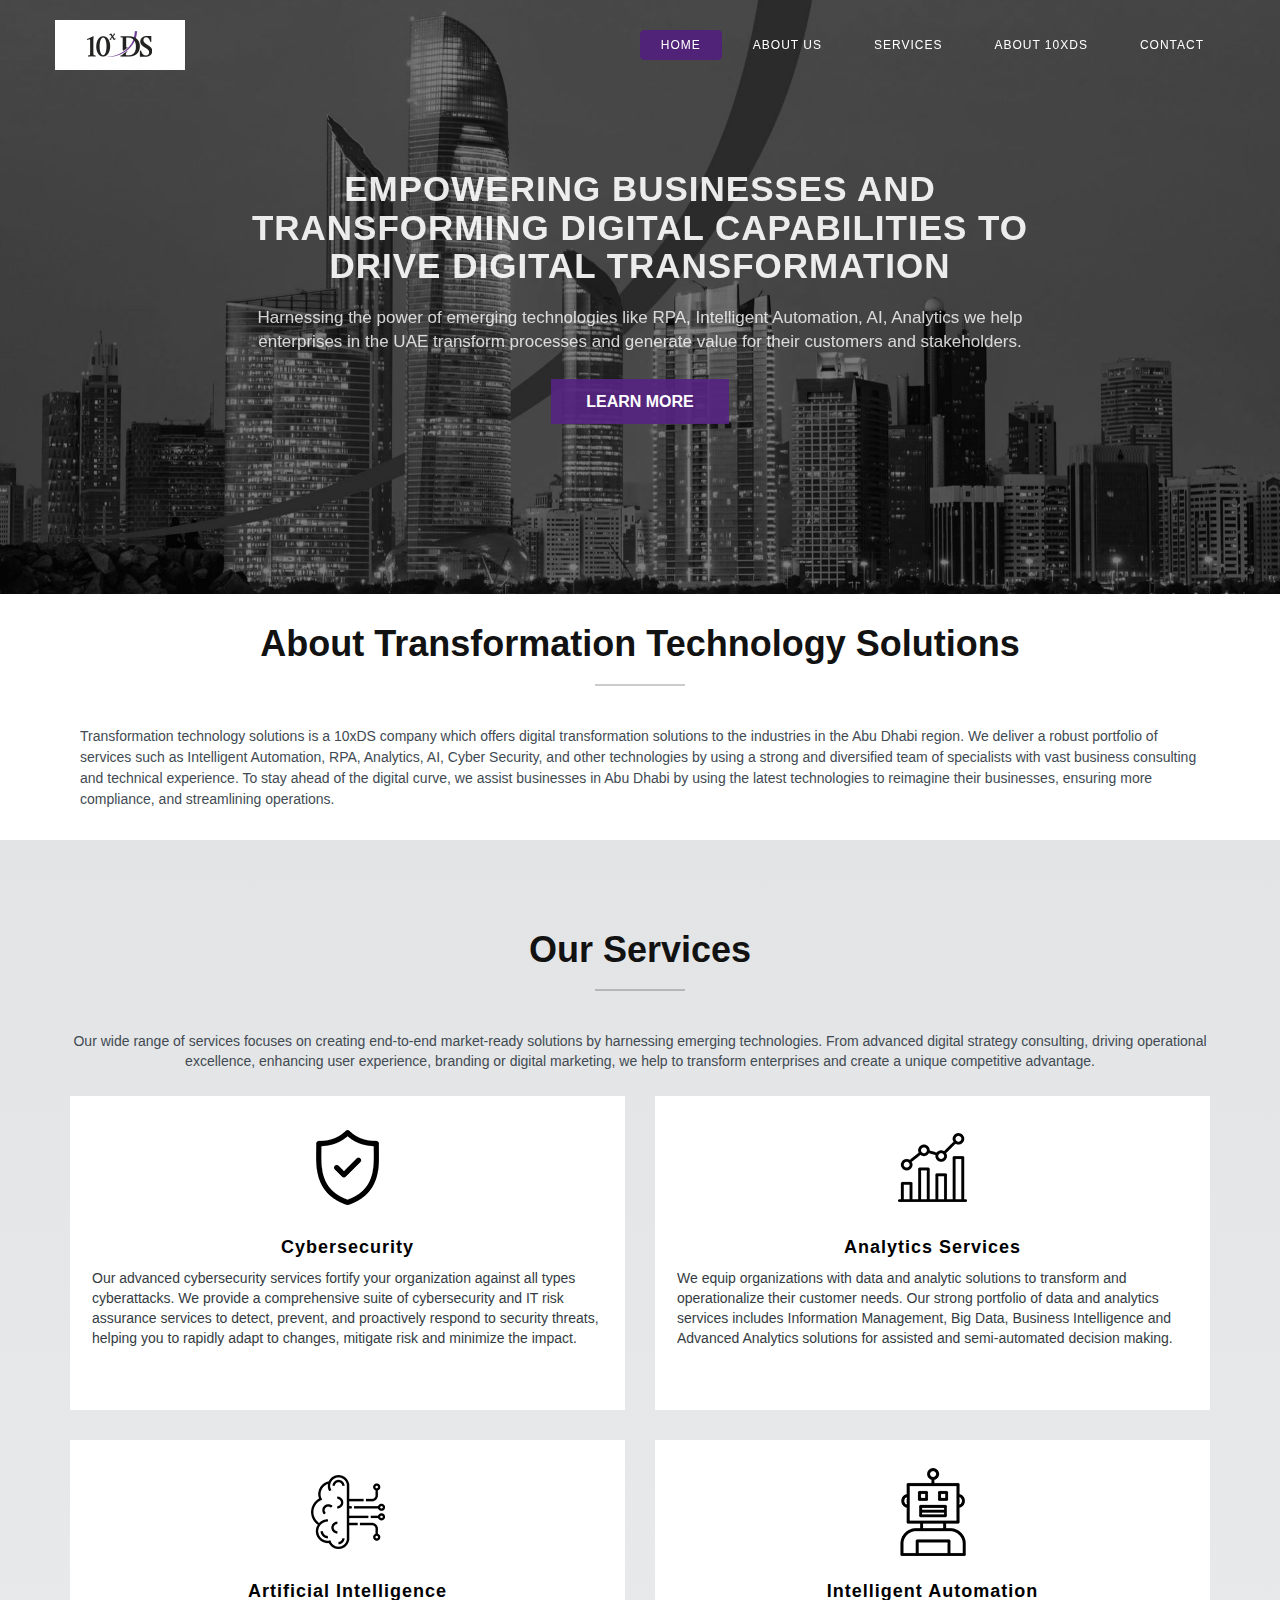
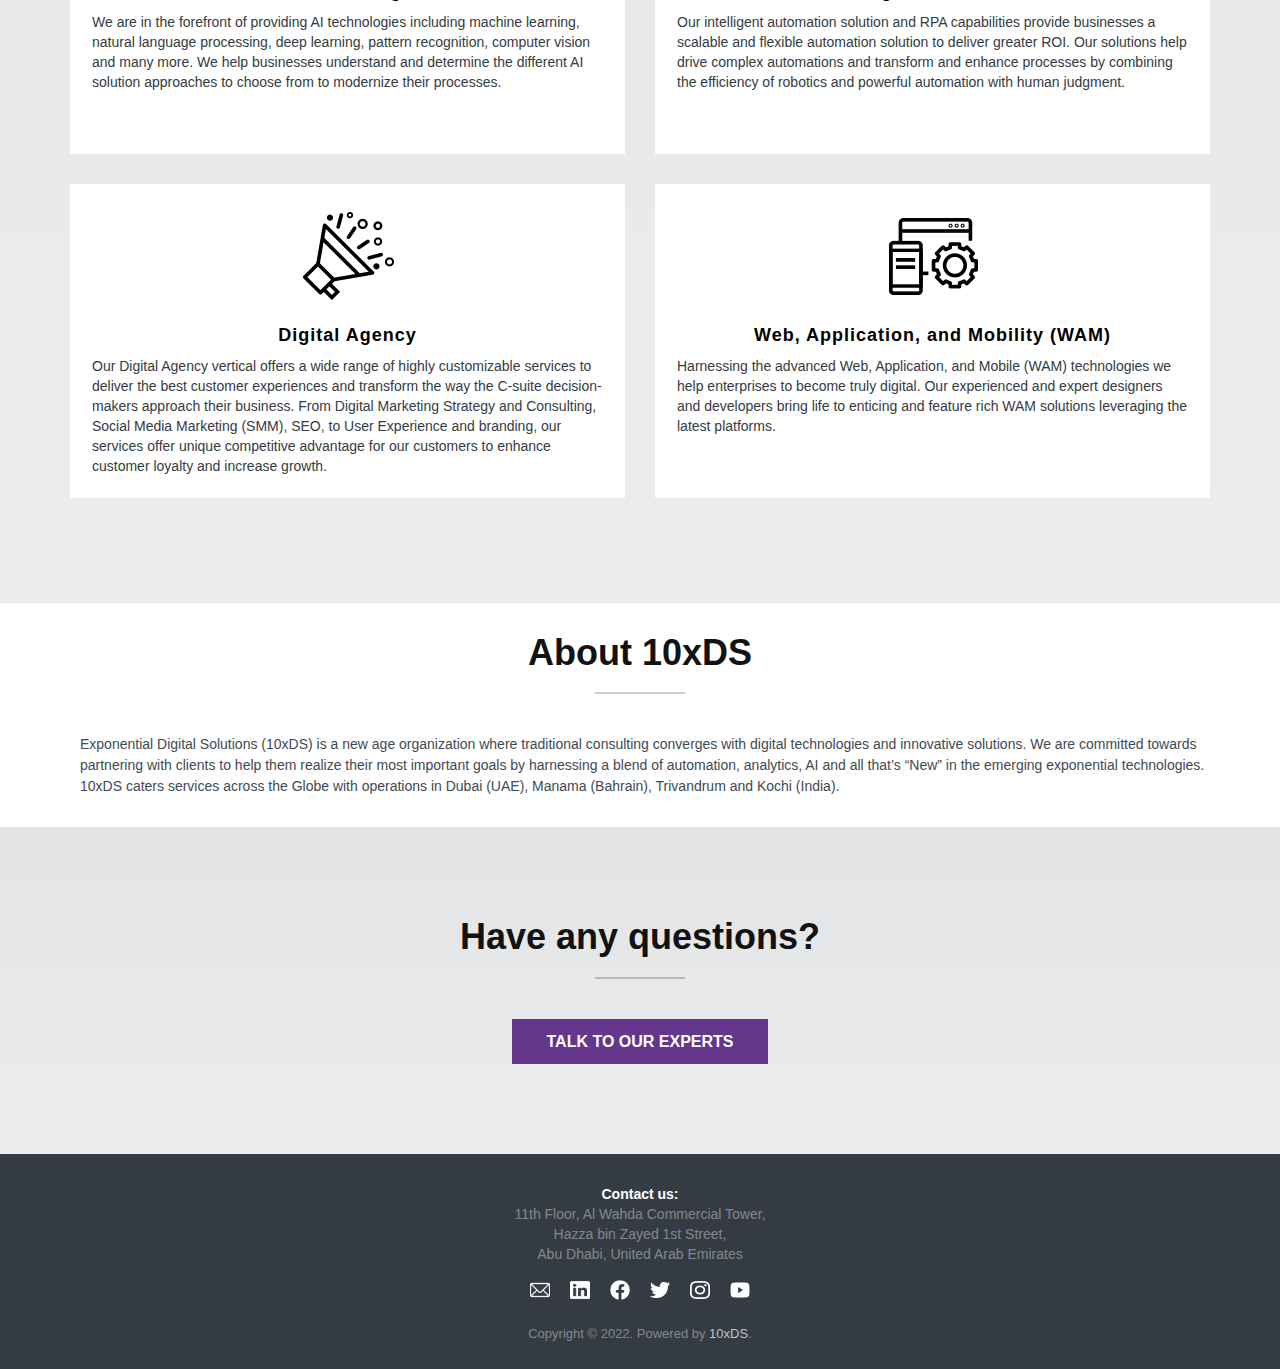
==== 10xds-abu-dhabi/index.html @ eed0fce1 "Update index.html" ====
<!DOCTYPE html>
<html lang="en">

<head>
    <meta charset="utf-8">
    <meta name="viewport" content="width=device-width, initial-scale=1">
    <title>
        AI & RPA solutions company Abu Dhabi, UAE | TTS
    </title>
    <meta name="description"
        content="Harnessing the power AI, RPA, intelligent automation & analytics we help enterprises in UAE transform processes and generate value for their customers" />

    <link rel="canonical" href="https://transformationtechnologysolutions.com/" />

    <!-- Favicons
    ================================================== -->
    <link rel="shortcut icon" href="img/fav.png" type="image/png">

    <!-- Bootstrap -->
    <link rel="stylesheet" type="text/css" href="css/bootstrap.css">

    <!-- Stylesheet
    ================================================== -->
    <link rel="stylesheet" type="text/css" href="css/style.css">
</head>

<body id="page-top" data-spy="scroll" data-target=".navbar-fixed-top">
    <!-- Navigation
    ==========================================-->
    <nav id="menu" class="navbar navbar-default navbar-fixed-top">
        <div class="container">
            <!-- Brand and toggle get grouped for better mobile display -->
            <div class="navbar-header">
                <button type="button" class="navbar-toggle collapsed" data-toggle="collapse"
                    data-target="#bs-example-navbar-collapse-1">
                    <span class="sr-only">Toggle navigation</span>
                    <span class="icon-bar"></span>
                    <span class="icon-bar"></span>
                    <span class="icon-bar"></span>
                </button>
                <a class="navbar-brand page-scroll" href="#page-top">
                    <img src="./img/logo.png" />
                </a>
            </div>

            <!-- Collect the nav links, forms, and other content for toggling -->
            <div class="collapse navbar-collapse" id="bs-example-navbar-collapse-1">
                <ul class="nav navbar-nav navbar-right">
                    <li><a href="#page-top" class="page-scroll">Home</a></li>
                    <li><a href="#about-tts" class="page-scroll">About Us</a></li>
                    <li><a href="#services" class="page-scroll">Services</a></li>
                    <li><a href="#about-10xds" class="page-scroll">About 10xDS</a></li>
                    <li><a href="#contact" class="page-scroll">Contact</a></li>
                </ul>
            </div>
            <!-- /.navbar-collapse -->
        </div>
        <!-- /.container-fluid -->
    </nav>
    <!-- Header -->
    <header id="header">
        <div class="intro">
            <div class="container">
                <div class="row">
                    <div class="intro-text">
                        <h1>
                            EMPOWERING BUSINESSES AND TRANSFORMING DIGITAL CAPABILITIES TO DRIVE DIGITAL TRANSFORMATION
                        </h1>
                        <p>
                            Harnessing the power of emerging technologies like RPA, Intelligent Automation, AI,
                            Analytics we help enterprises in the UAE transform processes and generate value for their
                            customers and stakeholders.
                        </p>
                    </div>
                </div>
            </div>
        </div>
        <div class="learn-more-button">
            <a href="#about-tts" class="btn btn-custom btn-lg page-scroll">
                Learn More
            </a>
        </div>
    </header>
    <!-- About TTS Section -->
    <div id="about-tts">
        <div class="container">
            <div class="section-title text-center center">
                <h2>
                    About Transformation Technology Solutions
                </h2>
                <hr>
            </div>
            <div class="row">
                <div class="col-xs-12 col-md-12 col-sm-12">
                    <div class="about-text">
                        <p>
                            Transformation technology solutions is a 10xDS company which offers digital transformation
                            solutions to the industries in the Abu Dhabi region. We deliver a robust portfolio of
                            services such as Intelligent Automation, RPA, Analytics, AI, Cyber Security, and other
                            technologies by using a strong and diversified team of specialists with vast business
                            consulting and technical experience. To stay ahead of the digital curve, we assist
                            businesses in Abu Dhabi by using the latest technologies to reimagine their businesses,
                            ensuring more compliance, and streamlining operations.
                        </p>
                    </div>
                </div>
            </div>
        </div>
    </div>
    <!-- Services Section -->
    <div id="services">
        <div class="container">
            <div class="section-title text-center center">
                <h2>Our Services</h2>
                <hr>
            </div>
            <div class="row">
                <p class="services-description">
                    Our wide range of services focuses on creating end-to-end market-ready solutions by harnessing
                    emerging technologies. From advanced digital strategy consulting, driving operational excellence,
                    enhancing user experience, branding or digital marketing, we help to transform enterprises and
                    create a unique competitive advantage.
                </p>
                <div class="service-items">
                    <div class="col-sm-6 col-md-6 col-lg-6 web">
                        <div class="service-item">
                            <a href="https://10xds.com/cybersecurity-and-it-risk-assurance/" target="_blank"
                                title="Cybersecurity">
                                <div class="hover-bg">
                                    <img src="./img/icon_CyberSecurity.png" />
                                    <h3>Cybersecurity</h3>
                                    <p class="img-responsive">
                                        Our advanced cybersecurity services fortify your organization against all types
                                        cyberattacks. We provide a comprehensive suite of cybersecurity and IT risk
                                        assurance services to detect, prevent, and proactively respond to security
                                        threats, helping you to rapidly adapt to changes, mitigate risk and minimize the
                                        impact.
                                    </p>
                                </div>
                            </a>
                        </div>
                    </div>
                    <div class="col-sm-6 col-md-6 col-lg-6 web">
                        <div class="service-item">
                            <a href="https://10xds.com/analytics/" target="_blank" title="Analytics Services">
                                <div class="hover-bg">
                                    <img src="./img/icon_Analytics.png" />
                                    <h3>Analytics Services</h3>
                                    <p class="img-responsive">
                                        We equip organizations with data and analytic solutions to transform and
                                        operationalize their customer needs. Our strong portfolio of data and analytics
                                        services includes Information Management, Big Data, Business Intelligence and
                                        Advanced Analytics solutions for assisted and semi-automated decision making.
                                    </p>
                                </div>
                            </a>
                        </div>
                    </div>
                    <div class="col-sm-6 col-md-6 col-lg-6 web">
                        <div class="service-item">
                            <a href="https://10xds.com/artificial-intelligence/" target="_blank"
                                title="Artificial Intelligence">
                                <div class="hover-bg">
                                    <img src="./img/icon_AI.png" />
                                    <h3>Artificial Intelligence</h3>
                                    <p class="img-responsive">
                                        We are in the forefront of providing AI technologies including machine learning,
                                        natural language processing, deep learning, pattern recognition, computer vision
                                        and many more. We help businesses understand and determine the different AI
                                        solution approaches to choose from to modernize their processes.
                                    </p>
                                </div>
                            </a>
                        </div>
                    </div>
                    <div class="col-sm-6 col-md-6 col-lg-6 web">
                        <div class="service-item">
                            <a href="https://10xds.com/rpa-intelligent-automation/" target="_blank"
                                title="Intelligent Automation">
                                <div class="hover-bg">
                                    <img src="./img/icon_Automation.png" />
                                    <h3>Intelligent Automation</h3>
                                    <p class="img-responsive">
                                        Our intelligent automation solution and RPA capabilities provide businesses a
                                        scalable and flexible automation solution to deliver greater ROI. Our solutions
                                        help drive complex automations and transform and enhance processes by combining
                                        the efficiency of robotics and powerful automation with human judgment.
                                    </p>
                                </div>
                            </a>
                        </div>
                    </div>
                    <div class="col-sm-6 col-md-6 col-lg-6 web">
                        <div class="service-item">
                            <a href="https://10xds.com/digital/" target="_blank" title="Digital Agency">
                                <div class="hover-bg">
                                    <img src="./img/icon_DA.png" />
                                    <h3>Digital Agency</h3>
                                    <p class="img-responsive">
                                        Our Digital Agency vertical offers a wide range of highly customizable services
                                        to deliver the best customer experiences and transform the way the C-suite
                                        decision-makers approach their business. From Digital Marketing Strategy and
                                        Consulting, Social Media Marketing (SMM), SEO, to User Experience and branding,
                                        our services offer unique competitive advantage for our customers to enhance
                                        customer loyalty and increase growth.
                                    </p>
                                </div>
                            </a>
                        </div>
                    </div>
                    <div class="col-sm-6 col-md-6 col-lg-6 web">
                        <div class="service-item">
                            <a href="https://10xds.com/web-app-mobility-services/" target="_blank"
                                title="Web, Application, and Mobility (WAM)">
                                <div class="hover-bg">
                                    <img src="./img/icon_WAM.png" />
                                    <h3>Web, Application, and Mobility (WAM)</h3>
                                    <p class="img-responsive">
                                        Harnessing the advanced Web, Application, and Mobile (WAM) technologies we help
                                        enterprises to become truly digital. Our experienced and expert designers and
                                        developers bring life to enticing and feature rich WAM solutions leveraging the
                                        latest platforms.
                                    </p>
                                </div>
                            </a>
                        </div>
                    </div>
                </div>
            </div>
        </div>
    </div>
    <!-- About 10xDS Section -->
    <div id="about-10xds">
        <div class="container">
            <div class="section-title text-center center">
                <h2>About 10xDS</h2>
                <hr>
            </div>
            <div class="row">
                <div class="col-xs-12 col-md-12 col-sm-12">
                    <div class="about-text">
                        <p>
                            Exponential Digital Solutions (10xDS) is a new age organization where traditional consulting
                            converges with digital technologies and innovative solutions. We are committed towards
                            partnering with clients to help them realize their most important goals by harnessing a
                            blend of automation, analytics, AI and all that’s “New” in the emerging exponential
                            technologies. 10xDS caters services across the Globe with operations in Dubai (UAE), Manama
                            (Bahrain), Trivandrum and Kochi (India).
                        </p>
                    </div>
                </div>
            </div>
        </div>
    </div>
    <!-- Contact Section -->
    <div id="contact" class="text-center">
        <div class="container">
            <div class="section-title center">
                <h2>Have any questions?</h2>
                <hr>
            </div>
            <div class="col-md-8 col-md-offset-2">
                <form name="sentMessage" id="contactForm" novalidate>
                    <!-- <div class="row">
                        <div class="col-md-6">
                            <div class="form-group">
                                <input type="text" id="name" class="form-control" placeholder="Name" required="required">
                                <p class="help-block text-danger"></p>
                            </div>
                        </div>
                        <div class="col-md-6">
                            <div class="form-group">
                                <input type="email" id="email" class="form-control" placeholder="Email" required="required">
                                <p class="help-block text-danger"></p>
                            </div>
                        </div>
                    </div>
                    <div class="form-group">
                        <textarea name="message" id="message" class="form-control" rows="4" placeholder="Message" required></textarea>
                        <p class="help-block text-danger"></p>
                    </div>
                    <div id="success"></div> -->
                    <button type="submit" class="btn btn-custom btn-lg">
                        <a href="https://10xds.com/ask-the-expert/" target="_blank"></a>
                        Talk to our experts
                        </a>
                    </button>
                </form>
            </div>
        </div>
    </div>
    <div id="footer">
        <div class="address text-center">
            <b>Contact us:</b>
            <br>
            11th Floor, Al Wahda Commercial Tower,
            <br>
            Hazza bin Zayed 1st Street,
            <br>
            Abu Dhabi, United Arab Emirates
        </div>
        <div class="social container text-center">
            <ul>
                <li title="Email Us">
                    <a href="mailto:connect@10xds.com">
                        <img src="img/email-brands.png" />
                    </a>
                </li>
                <li title="LinkedIn">
                    <a href="https://www.linkedin.com/company/exponential-digital-solutions/" target="_blank">
                        <img src="img/linkedin-brands.png" />
                    </a>
                </li>
                <li title="Facebook">
                    <a href="https://facebook.com/10xds" target="_blank">
                        <img src="img/facebook-brands.png" />
                    </a>
                </li>
                <li title="Twitter">
                    <a href="https://twitter.com/10xds" target="_blank">
                        <img src="img/twitter-brands.png" />
                    </a>
                </li>
                <li title="Instragam">
                    <a href="https://www.instagram.com/exponential10xds/" target="_blank">
                        <img src="img/instagram-brands.png" />
                    </a>
                </li>
                <li title="YouTube">
                    <a href="https://www.youtube.com/channel/UCNOe5x7WKaodBtEptzoBXSg/" target="_blank">
                        <img src="img/youtube-brands.png" />
                    </a>
                </li>
            </ul>
        </div>
        <div class="container text-center">
            <div class="fnav">
                <p>Copyright &copy; 2022. Powered by
                    <a href="https://10xds.com/" rel="nofollow" target="_blank">10xDS</a>.
                </p>
            </div>
        </div>
    </div>
    <script type="text/javascript" src="js/jquery.1.11.1.js"></script>
    <script type="text/javascript" src="js/bootstrap.js"></script>
    <script type="text/javascript" src="js/SmoothScroll.js"></script>
    <!-- <script type="text/javascript" src="js/contact_me.js"></script>
    <script type="text/javascript" src="js/jqBootstrapValidation.js"></script> -->
    <script type="text/javascript" src="js/main.js"></script>
</body>

</html>
---- 10xds-abu-dhabi/css/style.css ----
body,
 html {
     /* font-family: 'Open Sans', sans-serif; */
     /* text-rendering: optimizeLegibility !important;
    -webkit-font-smoothing: antialiased !important; */
     color: #414a52;
     width: 100% !important;
     height: 100% !important;
 }
 
 h2 {
     margin: 0 0 20px 0;
     font-weight: 400;
     font-size: 36px;
     color: #414a52;
 }
 
 h3,
 h4 {
     font-size: 18px;
     font-weight: 300;
     letter-spacing: 1px;
 }
 
 h5 {
     text-transform: uppercase;
     font-weight: 700;
     line-height: 20px;
 }
 
 p.intro {
     font-size: 16px;
     margin: 12px 0 0;
     line-height: 24px;
 }
 
 a {
     color: #f6f6f6;
 }
 
 a:hover,
 a:focus {
     text-decoration: none;
     color: #343b42;
 }
 
 ul,
 ol {
     list-style: none;
 }
 
 .clearfix:after {
     visibility: hidden;
     display: block;
     font-size: 0;
     content: " ";
     clear: both;
     height: 0;
 }
 
 .clearfix {
     display: inline-block;
 }
 
 * html .clearfix {
     height: 1%;
 }
 
 .clearfix {
     display: block;
 }
 
 ul,
 ol {
     padding: 0;
     webkit-padding: 0;
     moz-padding: 0;
 }
 
 hr {
     height: 2px;
     width: 90px;
     text-align: center;
     position: relative;
     background: rgba(0, 0, 0, 0.2);
     margin: 0 auto;
     margin-bottom: 30px;
     border: 0;
 }
 /* Navigation */
 
 #menu {
     padding: 20px;
     transition: all 0.8s;
 }
 
 #menu.navbar-default {
     background-color: rgba(248, 248, 248, 0);
     border-color: rgba(231, 231, 231, 0);
 }
 
 #menu a.navbar-brand {
    padding: 0;
    width: 130px;
    background-color: white;
 }

 #menu a.navbar-brand img {
    width: 100%;
    height: 100%;
 }
 
 #menu a.navbar-brand i.fa {
     font-size: 18px;
     color: #54d0dd;
     vertical-align: top;
 }
 
 #menu.navbar-default .navbar-nav>li>a {
    text-transform: uppercase;
    color: rgba(255, 255, 255, 1);
    font-size: 12px;
    letter-spacing: 1px;
    padding: 4px 20px;
    border: 1px solid transparent;
    border-radius: 4px;
 }
 
 #menu.navbar-default .navbar-nav>li>a:hover {
    border-color: white;
 }
 
 .on {
     background-color: #343b42 !important;
     padding: 0 !important;
 }
 
 .navbar-default .navbar-nav>.active>a,
 .navbar-default .navbar-nav>.active>a:hover,
 .navbar-default .navbar-nav>.active>a:focus {
    color: #ffffff !important;
    background-color: #502379;
    border-color: #502379 !important;
 }
 
 .navbar-toggle {
     border-radius: 0;
 }
 
 .navbar-default .navbar-toggle:hover,
 .navbar-default .navbar-toggle:focus {
    background-color: #51247a;
    border-color: #51247a;
 }
 
 .navbar-default .navbar-toggle:hover>.icon-bar {
     background-color: #FFF;
 }
 
 .section-title {
     padding-bottom: 50px;
 }
 
 .learn-more-button {
     position: absolute;
     width: 100%;
     text-align: center;
     bottom: 170px;
 }
 
 .btn-custom {
     text-transform: uppercase;
     background-color: rgba(85, 36, 131, 0.9);
     border: 0;
     position: relative;
     font-weight: 600;
     padding: 12px 35px;
     color: white;
     font-size: 16px;
     border-radius: 0;
     transition: all 0.3s;
 }
 
 .btn-custom:hover,
 .btn-custom:focus,
 .btn-custom.focus,
 .btn-custom:active,
 .btn-custom.active {
     background-color: rgb(0, 0, 0);
     color: white;
 }
 /* .btn-default {
        position: relative;
        text-transform: uppercase;
        color: #54d0dd;
        background-color: #414a52;
        border: 0;
        padding: 14px 20px;
        margin: 0;
        font-size: 16px;
        border-radius: 0;
        transition: all 0.3s;
    }
    
    .btn-default:hover,
    .btn-default:focus,
    .btn-default.focus,
    .btn-default:active,
    .btn-default.active {
        color: #54d0dd;
        background-color: #343b42;
    } */
 /* Header Section */
 
 .intro {
     display: table;
     width: 100%;
     padding: 0;
     text-align: center;
     background: url(../img/head-10xds.png) no-repeat center bottom;
     filter: grayscale(100%);
     background-color: #e5e5e5;
     -webkit-background-size: cover;
     -moz-background-size: cover;
     background-size: cover;
     -o-background-size: cover;
 }
 
 .intro:hover {
     filter: grayscale(0%);
 }
 
 .section-title.center {
     padding: 30px 0 10px 0;
 }
 
 .intro h1 {
     color: rgba(255, 255, 255, 0.9);
     font-size: 35px;
     font-weight: 700;
     letter-spacing: 1px;
     text-transform: uppercase;
     margin-bottom: 20px;
 }
 
 .intro p {
     color: rgba(255, 255, 255, 0.8);
     font-size: 17px;
     margin-bottom: 40px;
     margin-top: 20px;
 }
 
 header {
     position: relative;
 }
 
 header .intro-text {
     padding-top: 150px;
     padding-bottom: 200px;
     width: 72%;
     margin: 0 auto;
 }
 /* About Section */
 
 #about {
     padding: 120px 0;
     /* Permalink - use to edit and share this gradient: http://colorzilla.com/gradient-editor/#54d0dd+0,54d0dd+0,54d0dd+0,7fdce6+0,54d0dd+100 */
     background: rgb(84, 208, 221);
     /* Old browsers */
     background: -moz-linear-gradient(top, rgba(84, 208, 221, 1) 0%, rgba(84, 208, 221, 1) 0%, rgba(84, 208, 221, 1) 0%, rgba(127, 220, 230, 1) 0%, rgba(84, 208, 221, 1) 100%);
     /* FF3.6-15 */
     background: -webkit-linear-gradient(top, rgba(84, 208, 221, 1) 0%, rgba(84, 208, 221, 1) 0%, rgba(84, 208, 221, 1) 0%, rgba(127, 220, 230, 1) 0%, rgba(84, 208, 221, 1) 100%);
     /* Chrome10-25,Safari5.1-6 */
     background: linear-gradient(to bottom, rgba(84, 208, 221, 1) 0%, rgba(84, 208, 221, 1) 0%, rgba(84, 208, 221, 1) 0%, rgba(127, 220, 230, 1) 0%, rgba(84, 208, 221, 1) 100%);
     /* W3C, IE10+, FF16+, Chrome26+, Opera12+, Safari7+ */
     filter: progid: DXImageTransform.Microsoft.gradient( startColorstr='#54d0dd', endColorstr='#54d0dd', GradientType=0);
     /* IE6-9 */
 }
 
 #about-tts .about-text,
 #about-10xds .about-text {
     margin-left: 10px;
 }
 
 #about-tts p,
 #about-10xds p {
     margin-bottom: 30px;
     line-height: 21px;
 }
 /* Services Section */
 
 #services {
     padding: 60px 0 90px 0px;
     /* Permalink - use to edit and share this gradient: http://colorzilla.com/gradient-editor/#54d0dd+0,54d0dd+0,54d0dd+0,71777d+0,414a52+100 */
     background: rgb(84, 208, 221);
     /* Old browsers */
     background: -moz-linear-gradient(top, rgba(84, 208, 221, 1) 0%, rgba(84, 208, 221, 1) 0%, rgba(84, 208, 221, 1) 0%, rgba(113, 119, 125, 0.2) 0%, rgba(65, 74, 82, 0.1) 100%);
     /* FF3.6-15 */
     background: -webkit-linear-gradient(top, rgba(84, 208, 221, 1) 0%, rgba(84, 208, 221, 1) 0%, rgba(84, 208, 221, 1) 0%, rgba(113, 119, 125, 0.2) 0%, rgba(65, 74, 82, 0.1) 100%);
     /* Chrome10-25,Safari5.1-6 */
     /* background: linear-gradient(to bottom, rgba(84, 208, 221, 1) 0%, rgba(84, 208, 221, 1) 0%, rgba(84, 208, 221, 1) 0%, rgba(113, 119, 125, 1) 0%, rgba(65, 74, 82, 1) 100%); */
     background: linear-gradient(to bottom, rgba(84, 208, 221, 1) 0%, rgba(84, 208, 221, 1) 0%, rgba(84, 208, 221, 1) 0%, rgba(113, 119, 125, 0.2) 0%, rgba(65, 74, 82, 0.1) 100%);
     /* W3C, IE10+, FF16+, Chrome26+, Opera12+, Safari7+ */
     filter: progid: DXImageTransform.Microsoft.gradient( startColorstr='#54d0dd', endColorstr='#414a52', GradientType=0);
     /* IE6-9 */
 }
 
 #about-tts h2,
 #services h2,
 #about-10xds h2,
 #contact h2 {
     color: #121212;
     font-weight: 600;
 }

 
 #services p.services-description {
     padding: 0px 15px;
     text-align: center;
 }
 
 .service-item {
     margin: 15px 0;
     -webkit-transition: all 0.5s ease-out;
     -moz-transition: all 0.5s ease-out;
     -ms-transition: all 0.5s ease-out;
     -o-transition: all 0.5s ease-out;
     transition: all 0.5s ease-out;
     background: white;
     border: 2px solid transparent;
 }
 
 .service-item:hover {
     -webkit-transform: scale(1.05);
     -moz-transform: scale(1.05);
     -ms-transform: scale(1.05);
     -o-transform: scale(1.05);
     transform: scale(1.05);
     border-color: #502379;
 }
 
 .service-item .hover-bg {
     padding: 20px;
     overflow: hidden;
     position: relative;
     text-align: center;
     overflow: auto;
 }
 
 .service-item .hover-bg .img-responsive {
     color: #343b42;
     text-align: left;
     margin-bottom: 0;
     height: 120px;
     overflow-y: auto;
 }
 
 .service-item .hover-bg h3 {
     color: black;
     font-weight: 600;
 }
 /* Contact Section */
 
 #contact {
     padding: 60px 0px;
     /* Permalink - use to edit and share this gradient: http://colorzilla.com/gradient-editor/#54d0dd+0,54d0dd+0,54d0dd+0,7fdce6+0,54d0dd+100 */
     background: rgb(84, 208, 221);
     /* Old browsers */
     background: -moz-linear-gradient(top, rgba(84, 208, 221, 1) 0%, rgba(84, 208, 221, 1) 0%, rgba(84, 208, 221, 1) 0%, rgba(113, 119, 125, 0.2) 0%, rgba(65, 74, 82, 0.1) 100%);
     /* FF3.6-15 */
     background: -webkit-linear-gradient(top, rgba(84, 208, 221, 1) 0%, rgba(84, 208, 221, 1) 0%, rgba(84, 208, 221, 1) 0%, rgba(113, 119, 125, 0.2) 0%, rgba(65, 74, 82, 0.1) 100%);
     /* Chrome10-25,Safari5.1-6 */
     /* background: linear-gradient(to bottom, rgba(84, 208, 221, 1) 0%, rgba(84, 208, 221, 1) 0%, rgba(84, 208, 221, 1) 0%, rgba(113, 119, 125, 1) 0%, rgba(65, 74, 82, 1) 100%); */
     background: linear-gradient(to bottom, rgba(84, 208, 221, 1) 0%, rgba(84, 208, 221, 1) 0%, rgba(84, 208, 221, 1) 0%, rgba(113, 119, 125, 0.2) 0%, rgba(65, 74, 82, 0.1) 100%);
     /* W3C, IE10+, FF16+, Chrome26+, Opera12+, Safari7+ */
     filter: progid: DXImageTransform.Microsoft.gradient( startColorstr='#54d0dd', endColorstr='#54d0dd', GradientType=0);
     /* IE6-9 */
 }
 
 #contact .text-danger {
     color: #cc0033;
     text-align: left;
 }
 
 label {
     font-size: 12px;
     font-weight: 400;
     font-family: 'Open Sans', sans-serif;
     float: left;
 }
 
 #contact .form-control {
     display: block;
     width: 100%;
     padding: 6px 12px;
     font-size: 14px;
     line-height: 1.42857143;
     color: #222;
     background-color: rgba(255, 255, 255, 0.8);
     background-image: none;
     border: 1px solid transparent;
     border-radius: 0;
     -webkit-box-shadow: none;
     box-shadow: none;
     -webkit-transition: none;
     -o-transition: none;
     transition: none;
 }
 
 #contact .form-control:focus {
     border-color: #4b8d98;
     outline: 0;
     -webkit-box-shadow: transparent;
     box-shadow: transparent;
 }
 
 #contactForm {
     margin-bottom: 30px;
 }
 
 #contactForm .btn-custom a {
     width: 100%;
     height: 100%;
     position: absolute;
     top: 0px;
     left: 0px;
 }
 
 .form-control::-webkit-input-placeholder {
     color: #2c3e50;
 }
 
 .form-control:-moz-placeholder {
     color: #2c3e50;
 }
 
 .form-control::-moz-placeholder {
     color: #2c3e50;
 }
 
 .form-control:-ms-input-placeholder {
     color: #2c3e50;
 }
 
 .btn:active,
 .btn.active {
     background-image: none;
     outline: 0;
     -webkit-box-shadow: none;
     box-shadow: none;
 }
 
 a:focus,
 .btn:focus,
 .btn:active:focus,
 .btn.active:focus,
 .btn.focus,
 .btn:active.focus,
 .btn.active.focus {
     outline: none;
     outline-offset: none;
 }
 /* Footer Section*/
 
 #footer {
     background: #343b42;
     color: rgba(255, 255, 255, 0.4);
     padding: 30px 0 25px 0;
 }
 
 #footer p {
     font-size: 13px;
     margin: 0;
 }
 
 #footer a {
     color: rgba(255, 255, 255, 0.7);
 }
 
 #footer a:hover {
     color: #54d0dd;
 }
 
 @media (max-width: 1024px) {
     #about img {
         float: left;
         margin-bottom: 20px;
     }
 }
 /* Scrollbar styling - start */
 /* width */
 
 ::-webkit-scrollbar {
     width: 8px;
     height: 8px;
 }
 /* Track */
 
 ::-webkit-scrollbar-track {
     background: #ddd;
     /* border-radius: 3px; */
 }
 /* Handle */
 
 ::-webkit-scrollbar-thumb {
     background: #bbb;
     /* border-radius: 3px; */
 }
 /* Handle on hover */
 
 ::-webkit-scrollbar-thumb:hover {
     background: #959595;
 }
 /* Scrollbar styling - end */
 
 .address {
     margin-bottom: 15px;
 }
 
 .address b {
     color: white;
 }
 
 .social {
     margin-bottom: 15px;
 }
 
 .social ul {
     padding: 0;
 }
 
 .social li {
     display: inline-block;
 }
 
 .social li:not(:last-child) {
     margin-right: 16px;
 }
 
 .social img {
     width: 20px;
     height: 20px;
 }
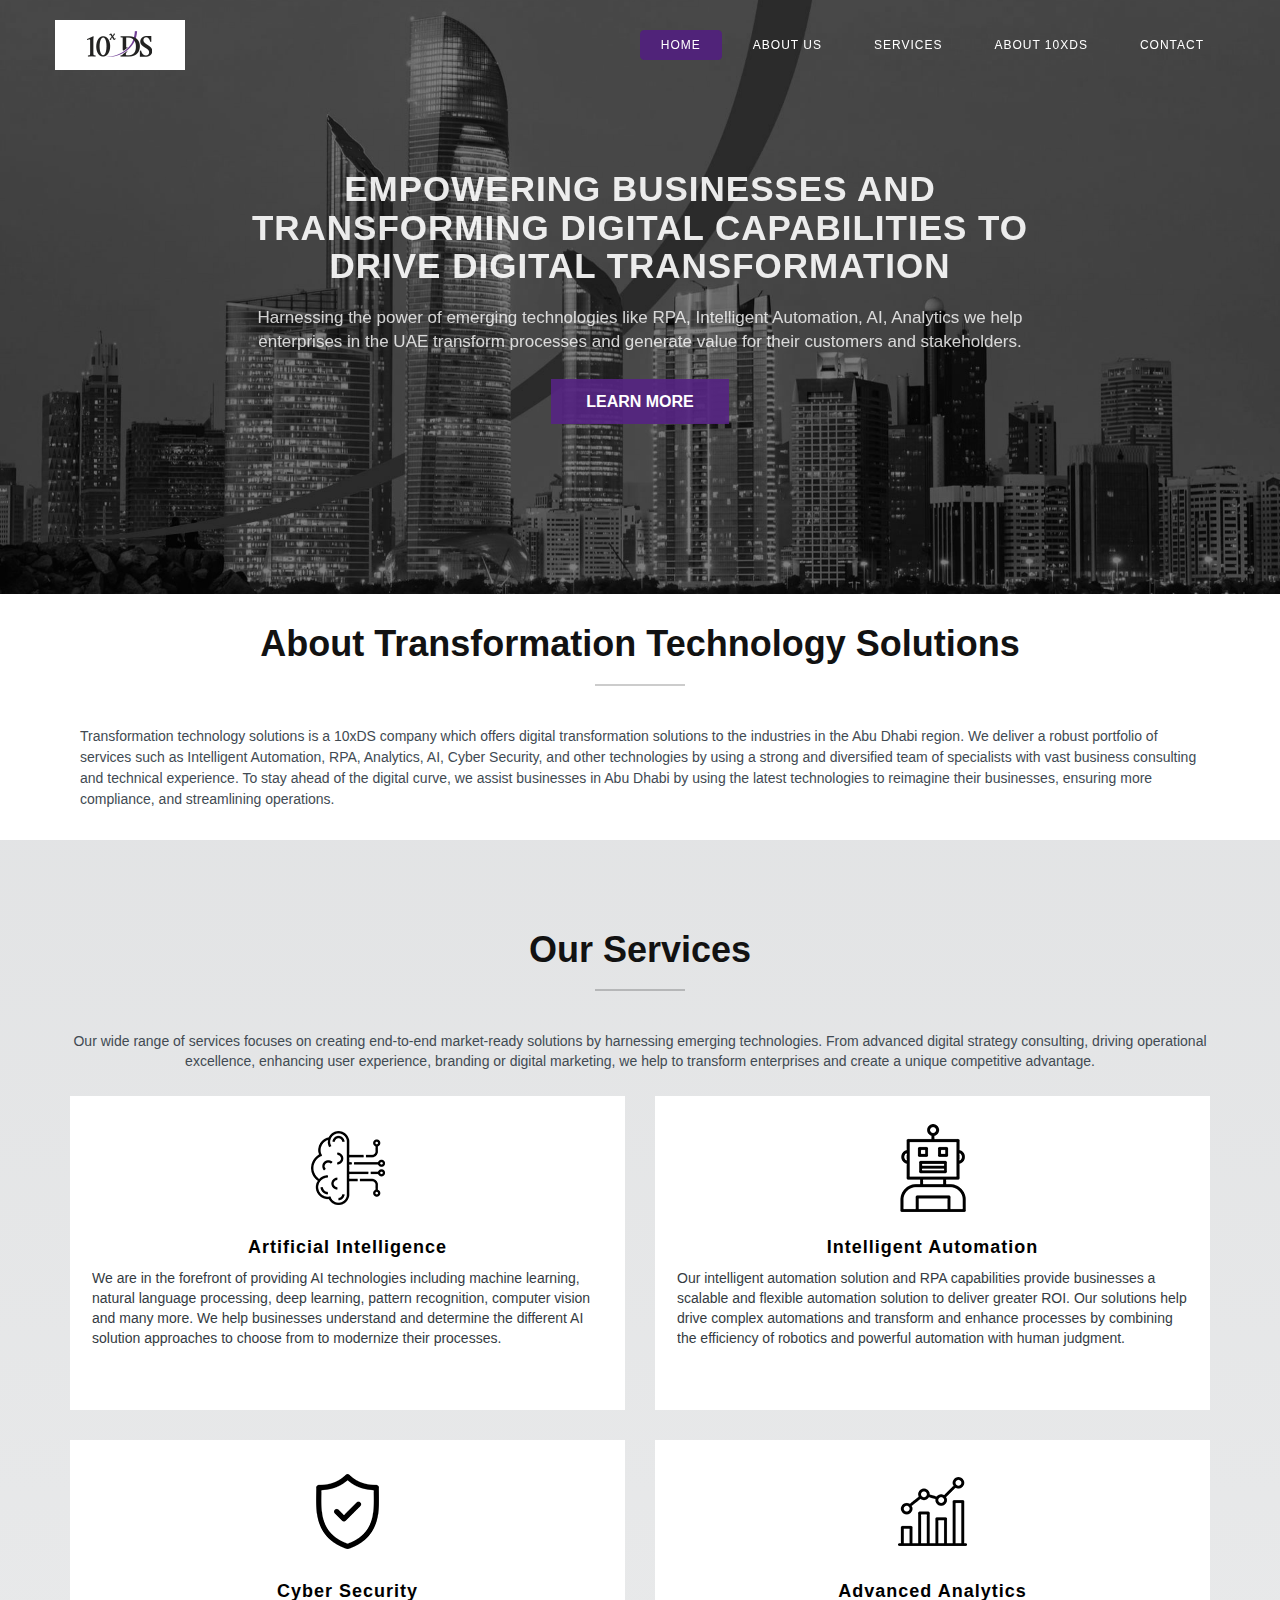
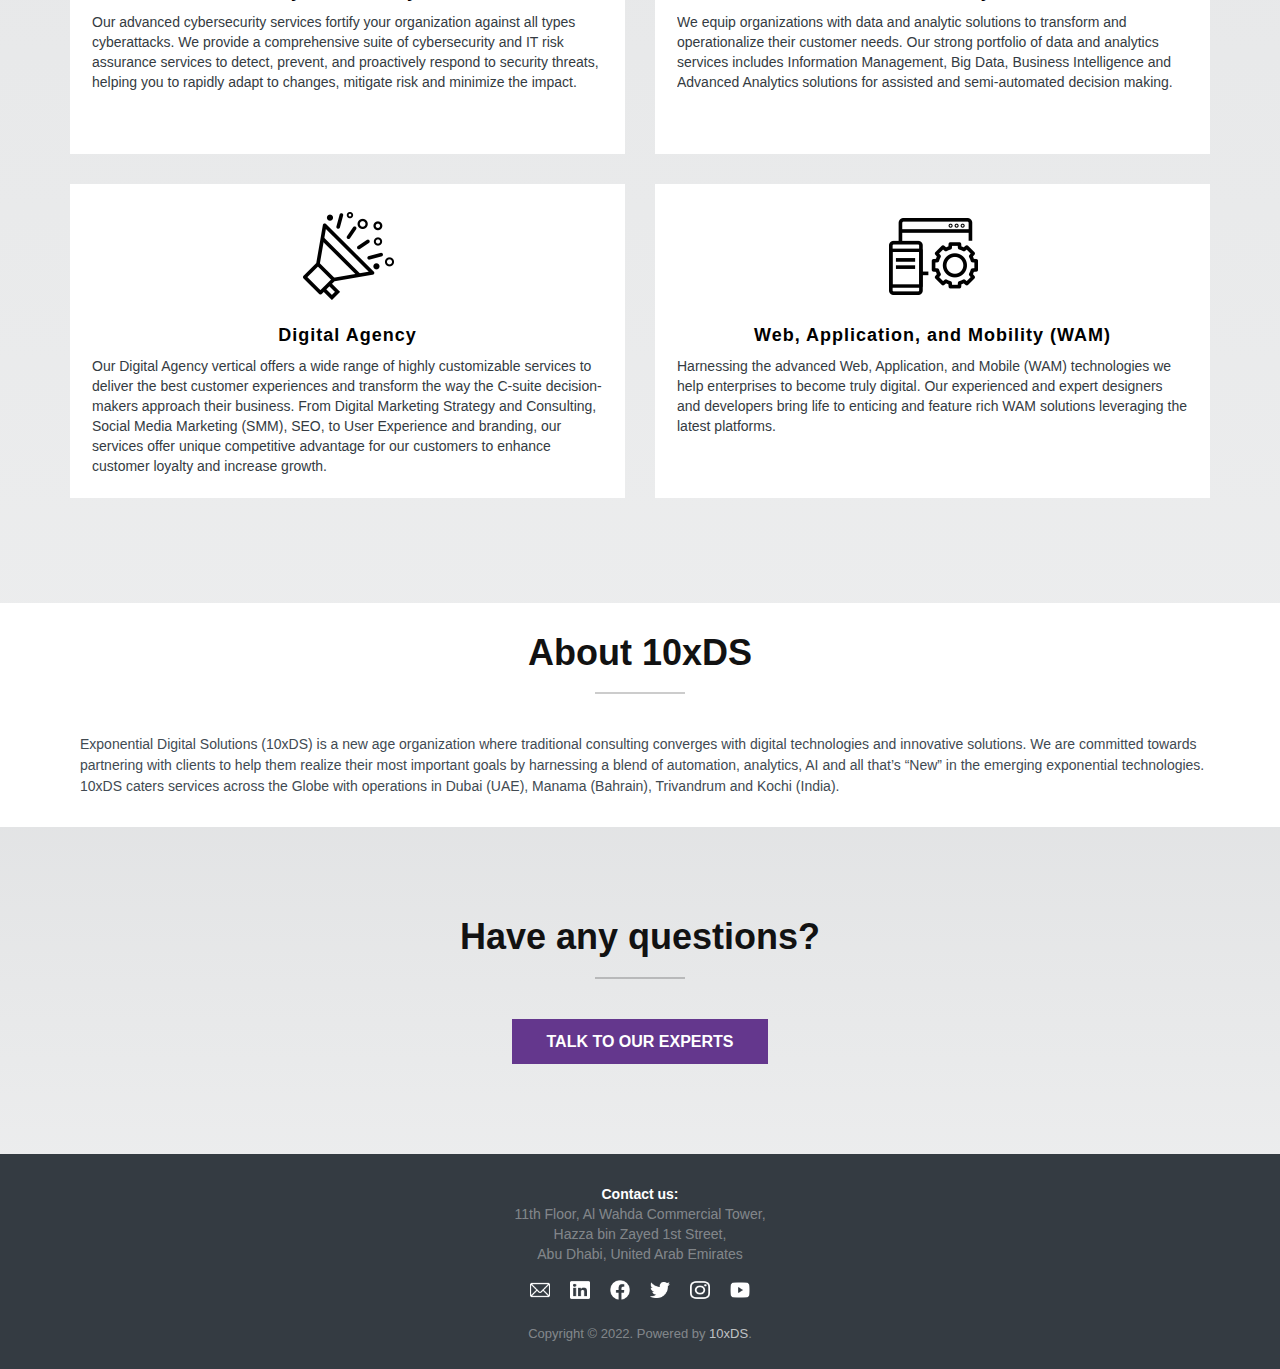
==== commit d5b4685f: "Fixes" ====
--- a/10xds-abu-dhabi/index.html
+++ b/10xds-abu-dhabi/index.html
@@ -124,11 +124,45 @@
                 <div class="service-items">
                     <div class="col-sm-6 col-md-6 col-lg-6 web">
                         <div class="service-item">
+                            <a href="https://10xds.com/artificial-intelligence/" target="_blank"
+                                title="Artificial Intelligence">
+                                <div class="hover-bg">
+                                    <img src="./img/icon_AI.png" />
+                                    <h3>Artificial Intelligence</h3>
+                                    <p class="img-responsive">
+                                        We are in the forefront of providing AI technologies including machine learning,
+                                        natural language processing, deep learning, pattern recognition, computer vision
+                                        and many more. We help businesses understand and determine the different AI
+                                        solution approaches to choose from to modernize their processes.
+                                    </p>
+                                </div>
+                            </a>
+                        </div>
+                    </div>
+                    <div class="col-sm-6 col-md-6 col-lg-6 web">
+                        <div class="service-item">
+                            <a href="https://10xds.com/rpa-intelligent-automation/" target="_blank"
+                                title="Intelligent Automation">
+                                <div class="hover-bg">
+                                    <img src="./img/icon_Automation.png" />
+                                    <h3>Intelligent Automation</h3>
+                                    <p class="img-responsive">
+                                        Our intelligent automation solution and RPA capabilities provide businesses a
+                                        scalable and flexible automation solution to deliver greater ROI. Our solutions
+                                        help drive complex automations and transform and enhance processes by combining
+                                        the efficiency of robotics and powerful automation with human judgment.
+                                    </p>
+                                </div>
+                            </a>
+                        </div>
+                    </div>
+                    <div class="col-sm-6 col-md-6 col-lg-6 web">
+                        <div class="service-item">
                             <a href="https://10xds.com/cybersecurity-and-it-risk-assurance/" target="_blank"
-                                title="Cybersecurity">
+                                title="Cyber Security">
                                 <div class="hover-bg">
                                     <img src="./img/icon_CyberSecurity.png" />
-                                    <h3>Cybersecurity</h3>
+                                    <h3>Cyber Security</h3>
                                     <p class="img-responsive">
                                         Our advanced cybersecurity services fortify your organization against all types
                                         cyberattacks. We provide a comprehensive suite of cybersecurity and IT risk
@@ -142,49 +176,15 @@
                     </div>
                     <div class="col-sm-6 col-md-6 col-lg-6 web">
                         <div class="service-item">
-                            <a href="https://10xds.com/analytics/" target="_blank" title="Analytics Services">
+                            <a href="https://10xds.com/analytics/" target="_blank" title="Advanced Analytics">
                                 <div class="hover-bg">
                                     <img src="./img/icon_Analytics.png" />
-                                    <h3>Analytics Services</h3>
+                                    <h3>Advanced Analytics</h3>
                                     <p class="img-responsive">
                                         We equip organizations with data and analytic solutions to transform and
                                         operationalize their customer needs. Our strong portfolio of data and analytics
                                         services includes Information Management, Big Data, Business Intelligence and
                                         Advanced Analytics solutions for assisted and semi-automated decision making.
-                                    </p>
-                                </div>
-                            </a>
-                        </div>
-                    </div>
-                    <div class="col-sm-6 col-md-6 col-lg-6 web">
-                        <div class="service-item">
-                            <a href="https://10xds.com/artificial-intelligence/" target="_blank"
-                                title="Artificial Intelligence">
-                                <div class="hover-bg">
-                                    <img src="./img/icon_AI.png" />
-                                    <h3>Artificial Intelligence</h3>
-                                    <p class="img-responsive">
-                                        We are in the forefront of providing AI technologies including machine learning,
-                                        natural language processing, deep learning, pattern recognition, computer vision
-                                        and many more. We help businesses understand and determine the different AI
-                                        solution approaches to choose from to modernize their processes.
-                                    </p>
-                                </div>
-                            </a>
-                        </div>
-                    </div>
-                    <div class="col-sm-6 col-md-6 col-lg-6 web">
-                        <div class="service-item">
-                            <a href="https://10xds.com/rpa-intelligent-automation/" target="_blank"
-                                title="Intelligent Automation">
-                                <div class="hover-bg">
-                                    <img src="./img/icon_Automation.png" />
-                                    <h3>Intelligent Automation</h3>
-                                    <p class="img-responsive">
-                                        Our intelligent automation solution and RPA capabilities provide businesses a
-                                        scalable and flexible automation solution to deliver greater ROI. Our solutions
-                                        help drive complex automations and transform and enhance processes by combining
-                                        the efficiency of robotics and powerful automation with human judgment.
                                     </p>
                                 </div>
                             </a>
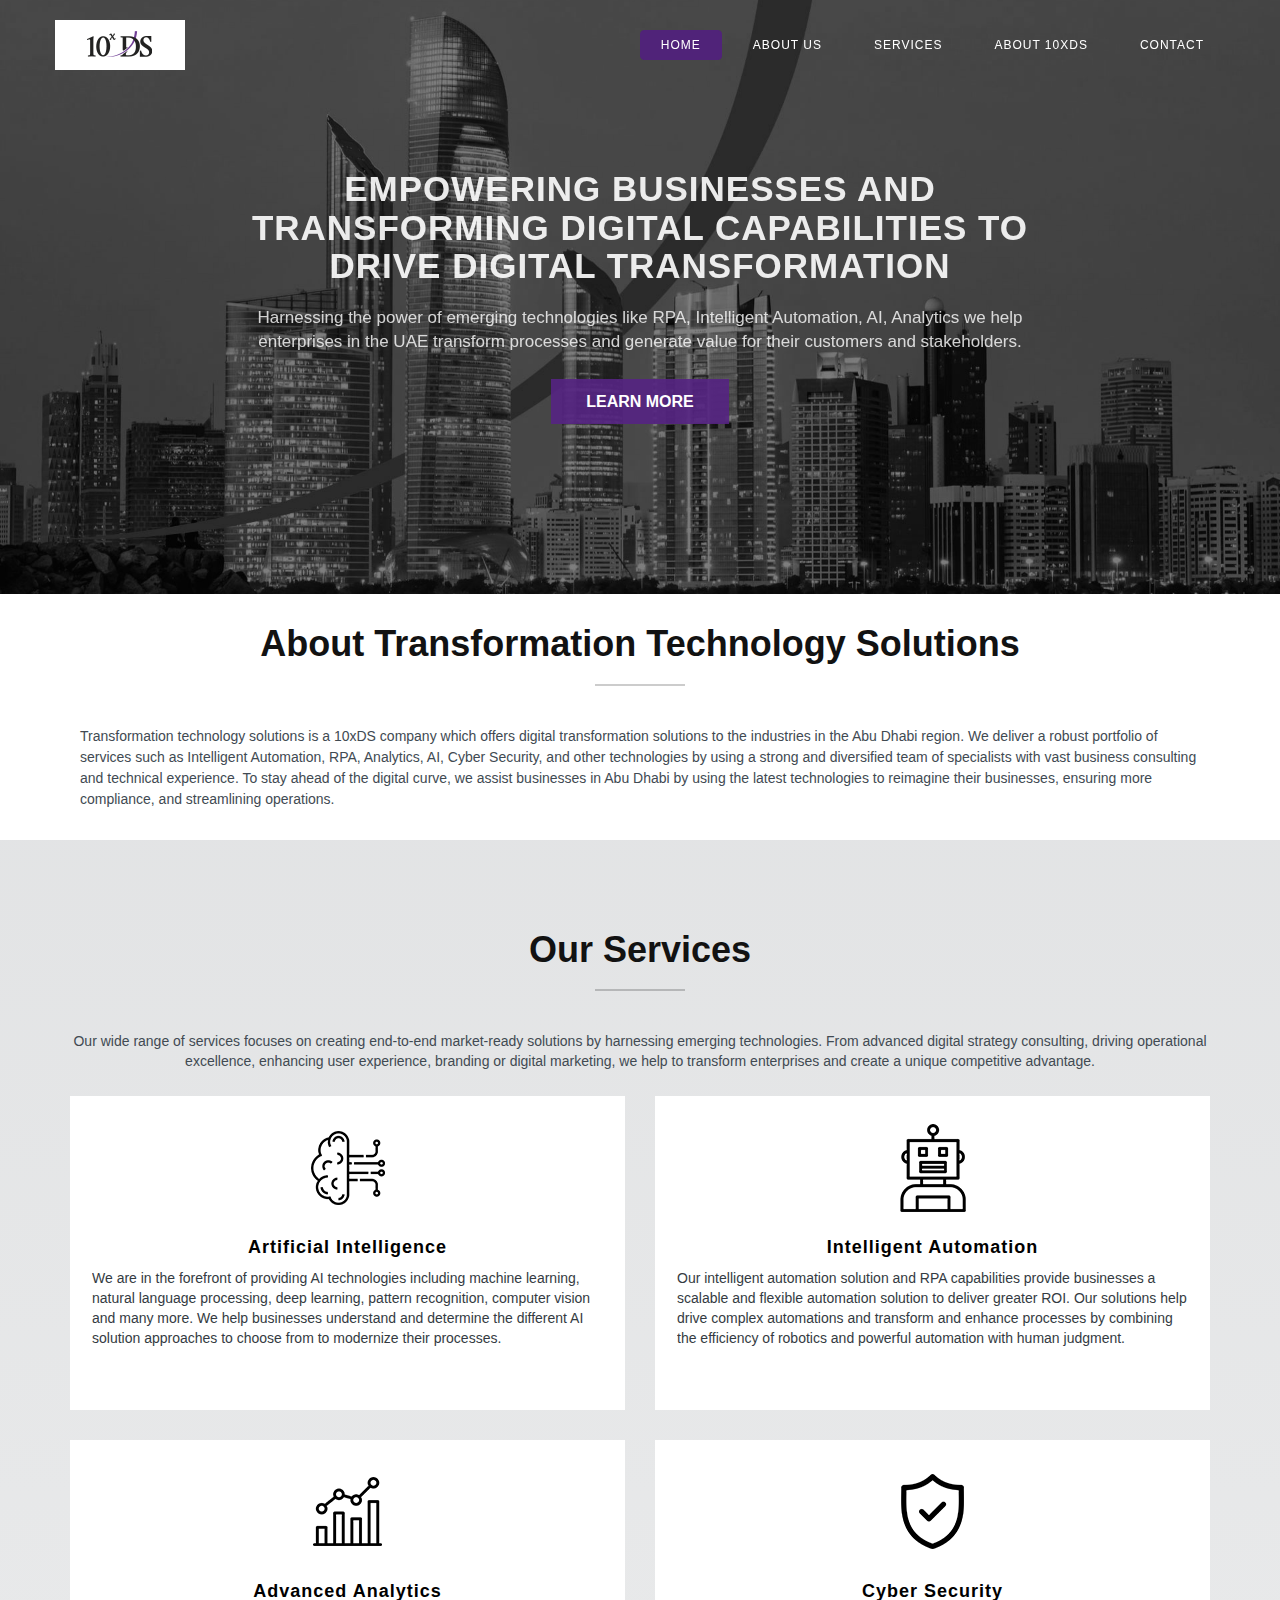
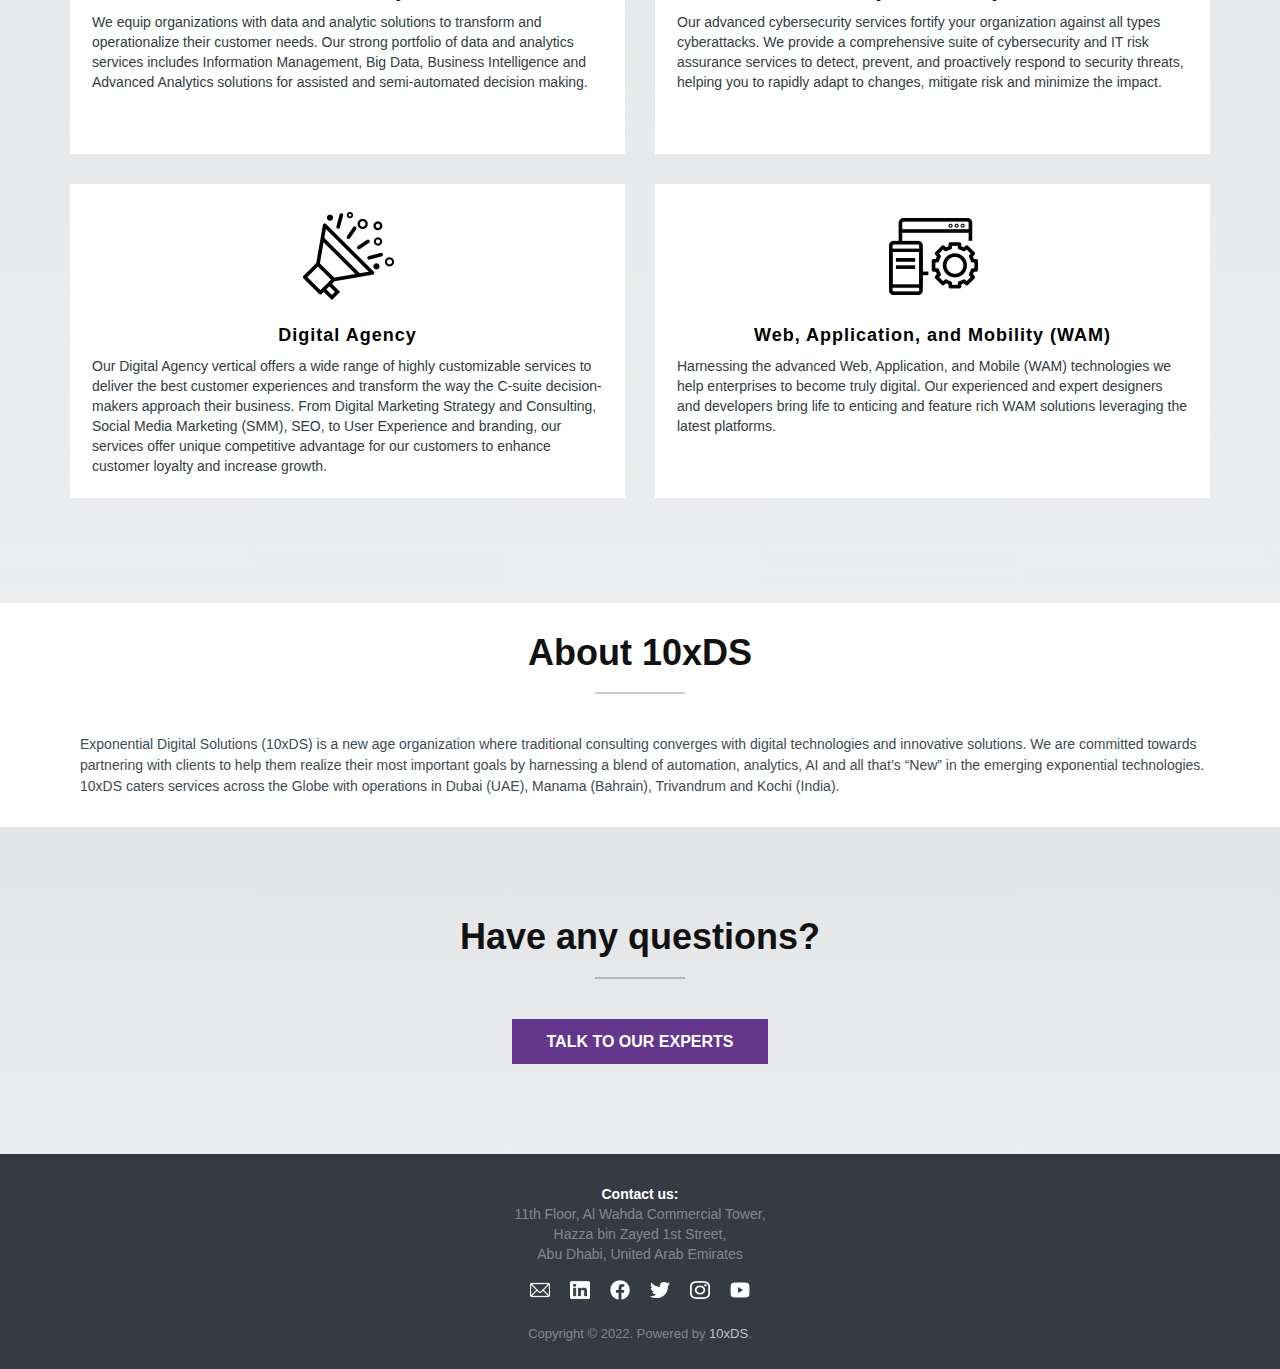
==== commit e7a54af1: "Fixes" ====
--- a/10xds-abu-dhabi/index.html
+++ b/10xds-abu-dhabi/index.html
@@ -158,6 +158,22 @@
                     </div>
                     <div class="col-sm-6 col-md-6 col-lg-6 web">
                         <div class="service-item">
+                            <a href="https://10xds.com/analytics/" target="_blank" title="Advanced Analytics">
+                                <div class="hover-bg">
+                                    <img src="./img/icon_Analytics.png" />
+                                    <h3>Advanced Analytics</h3>
+                                    <p class="img-responsive">
+                                        We equip organizations with data and analytic solutions to transform and
+                                        operationalize their customer needs. Our strong portfolio of data and analytics
+                                        services includes Information Management, Big Data, Business Intelligence and
+                                        Advanced Analytics solutions for assisted and semi-automated decision making.
+                                    </p>
+                                </div>
+                            </a>
+                        </div>
+                    </div>
+                    <div class="col-sm-6 col-md-6 col-lg-6 web">
+                        <div class="service-item">
                             <a href="https://10xds.com/cybersecurity-and-it-risk-assurance/" target="_blank"
                                 title="Cyber Security">
                                 <div class="hover-bg">
@@ -169,22 +185,6 @@
                                         assurance services to detect, prevent, and proactively respond to security
                                         threats, helping you to rapidly adapt to changes, mitigate risk and minimize the
                                         impact.
-                                    </p>
-                                </div>
-                            </a>
-                        </div>
-                    </div>
-                    <div class="col-sm-6 col-md-6 col-lg-6 web">
-                        <div class="service-item">
-                            <a href="https://10xds.com/analytics/" target="_blank" title="Advanced Analytics">
-                                <div class="hover-bg">
-                                    <img src="./img/icon_Analytics.png" />
-                                    <h3>Advanced Analytics</h3>
-                                    <p class="img-responsive">
-                                        We equip organizations with data and analytic solutions to transform and
-                                        operationalize their customer needs. Our strong portfolio of data and analytics
-                                        services includes Information Management, Big Data, Business Intelligence and
-                                        Advanced Analytics solutions for assisted and semi-automated decision making.
                                     </p>
                                 </div>
                             </a>
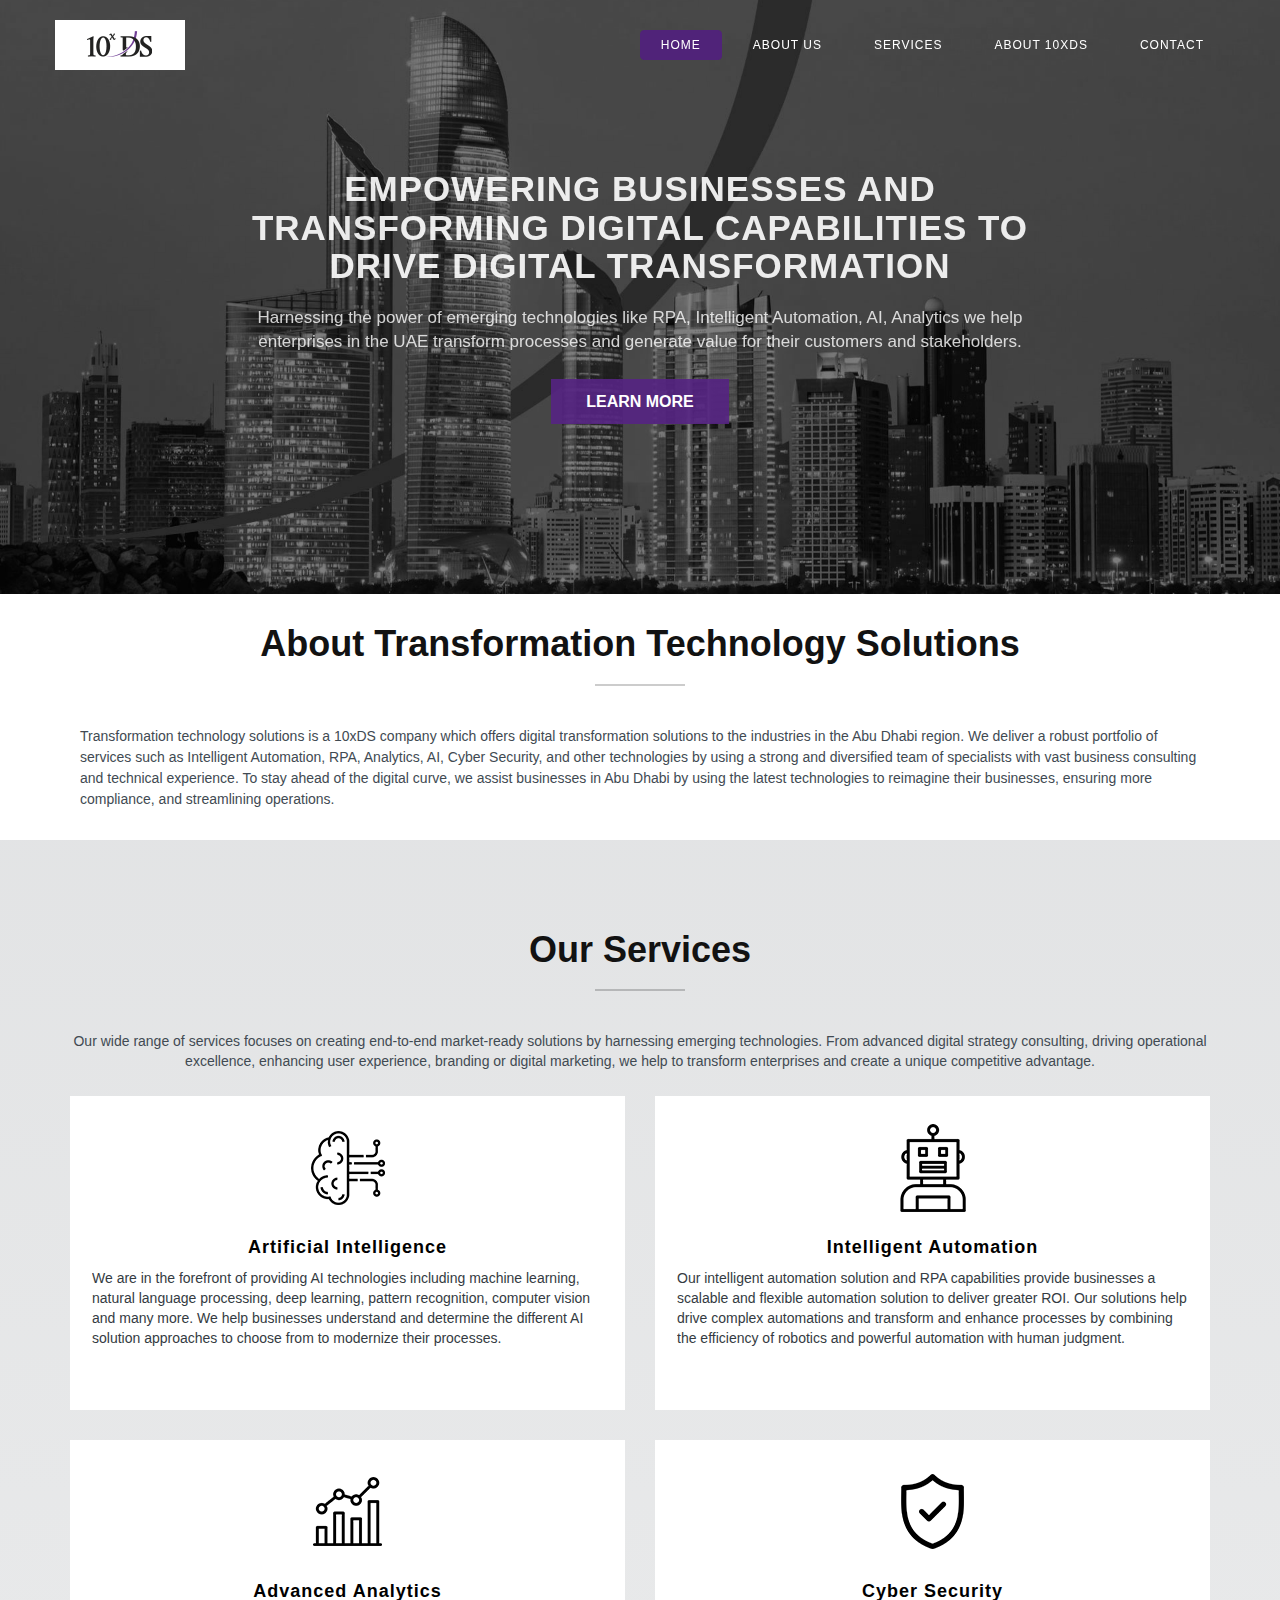
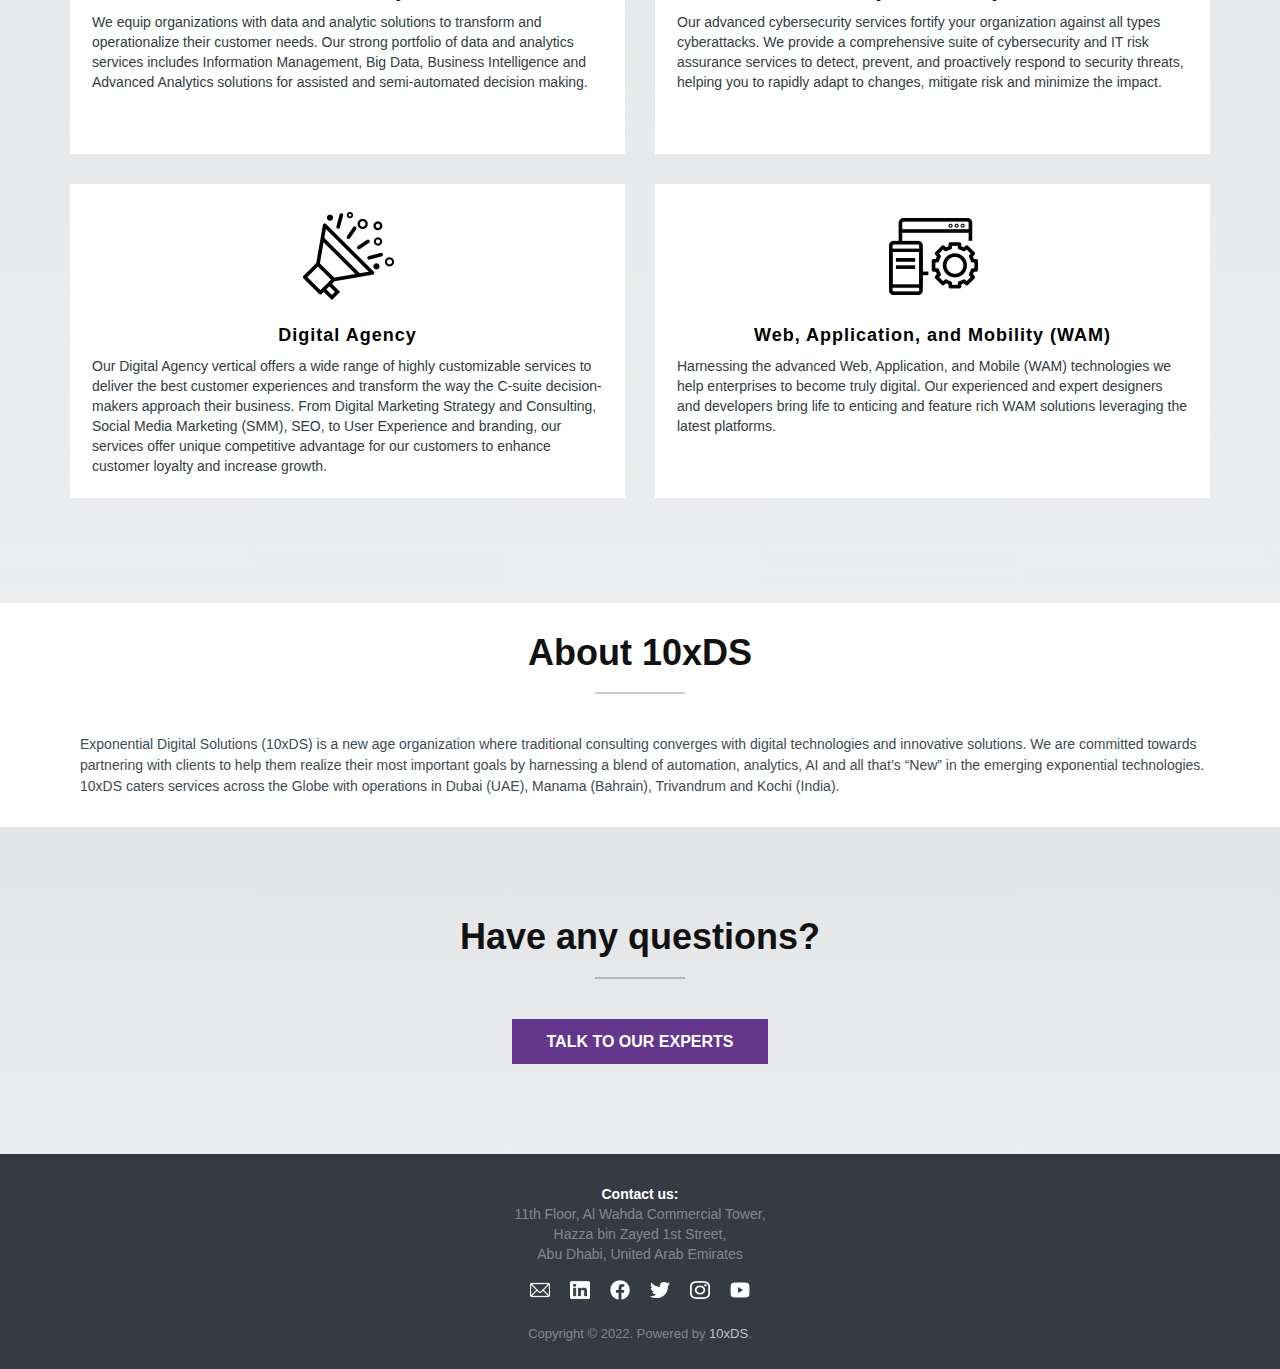
==== commit 3b6bba4a: "Alt Texts" ====
--- a/10xds-abu-dhabi/index.html
+++ b/10xds-abu-dhabi/index.html
@@ -39,7 +39,7 @@
                     <span class="icon-bar"></span>
                 </button>
                 <a class="navbar-brand page-scroll" href="#page-top">
-                    <img src="./img/logo.png" />
+                    <img src="./img/logo.png" alt="10xDS logo" title="10xDS" />
                 </a>
             </div>
 
@@ -58,29 +58,33 @@
         <!-- /.container-fluid -->
     </nav>
     <!-- Header -->
-    <header id="header">
-        <div class="intro">
-            <div class="container">
-                <div class="row">
-                    <div class="intro-text">
-                        <h1>
-                            EMPOWERING BUSINESSES AND TRANSFORMING DIGITAL CAPABILITIES TO DRIVE DIGITAL TRANSFORMATION
-                        </h1>
-                        <p>
-                            Harnessing the power of emerging technologies like RPA, Intelligent Automation, AI,
-                            Analytics we help enterprises in the UAE transform processes and generate value for their
-                            customers and stakeholders.
-                        </p>
+    <div class="header-container">
+        <header id="header">
+            <div class="intro">
+                <div class="container">
+                    <div class="row">
+                        <div class="intro-text">
+                            <h1>
+                                EMPOWERING BUSINESSES AND TRANSFORMING DIGITAL CAPABILITIES TO DRIVE DIGITAL
+                                TRANSFORMATION
+                            </h1>
+                            <p>
+                                Harnessing the power of emerging technologies like RPA, Intelligent Automation, AI,
+                                Analytics we help enterprises in the UAE transform processes and generate value for
+                                their customers and stakeholders.
+                            </p>
+                        </div>
                     </div>
                 </div>
             </div>
-        </div>
+            <img class="banner" src="./img/head-10xds.png" alt="Digital Transformation Company in Abu Dhabi, UAE" />
+        </header>
         <div class="learn-more-button">
             <a href="#about-tts" class="btn btn-custom btn-lg page-scroll">
                 Learn More
             </a>
         </div>
-    </header>
+    </div>
     <!-- About TTS Section -->
     <div id="about-tts">
         <div class="container">
--- a/10xds-abu-dhabi/css/style.css
+++ b/10xds-abu-dhabi/css/style.css
@@ -162,10 +162,11 @@
  }
  
  .learn-more-button {
-     position: absolute;
-     width: 100%;
-     text-align: center;
-     bottom: 170px;
+    position: absolute;
+    width: 100%;
+    text-align: center;
+    bottom: 170px;
+    z-index: 20;
  }
  
  .btn-custom {
@@ -213,21 +214,9 @@
  /* Header Section */
  
  .intro {
-     display: table;
-     width: 100%;
-     padding: 0;
+     position: relative;
      text-align: center;
-     background: url(../img/head-10xds.png) no-repeat center bottom;
-     filter: grayscale(100%);
-     background-color: #e5e5e5;
-     -webkit-background-size: cover;
-     -moz-background-size: cover;
-     background-size: cover;
-     -o-background-size: cover;
- }
- 
- .intro:hover {
-     filter: grayscale(0%);
+     z-index: 20;
  }
  
  .section-title.center {
@@ -249,9 +238,18 @@
      margin-bottom: 40px;
      margin-top: 20px;
  }
+
+ .header-container {
+     position: relative;
+ }
  
  header {
      position: relative;
+     filter: grayscale(100%);
+ }
+
+ header:hover {
+     filter: grayscale(0%);
  }
  
  header .intro-text {
@@ -259,6 +257,17 @@
      padding-bottom: 200px;
      width: 72%;
      margin: 0 auto;
+ }
+
+ header .banner {
+    position: absolute;
+    top: 0px;
+    left: 0px;
+    width: 100%;
+    z-index: 10;
+    height: 100%;
+    object-fit: cover;
+    object-position: center bottom;
  }
  /* About Section */
  
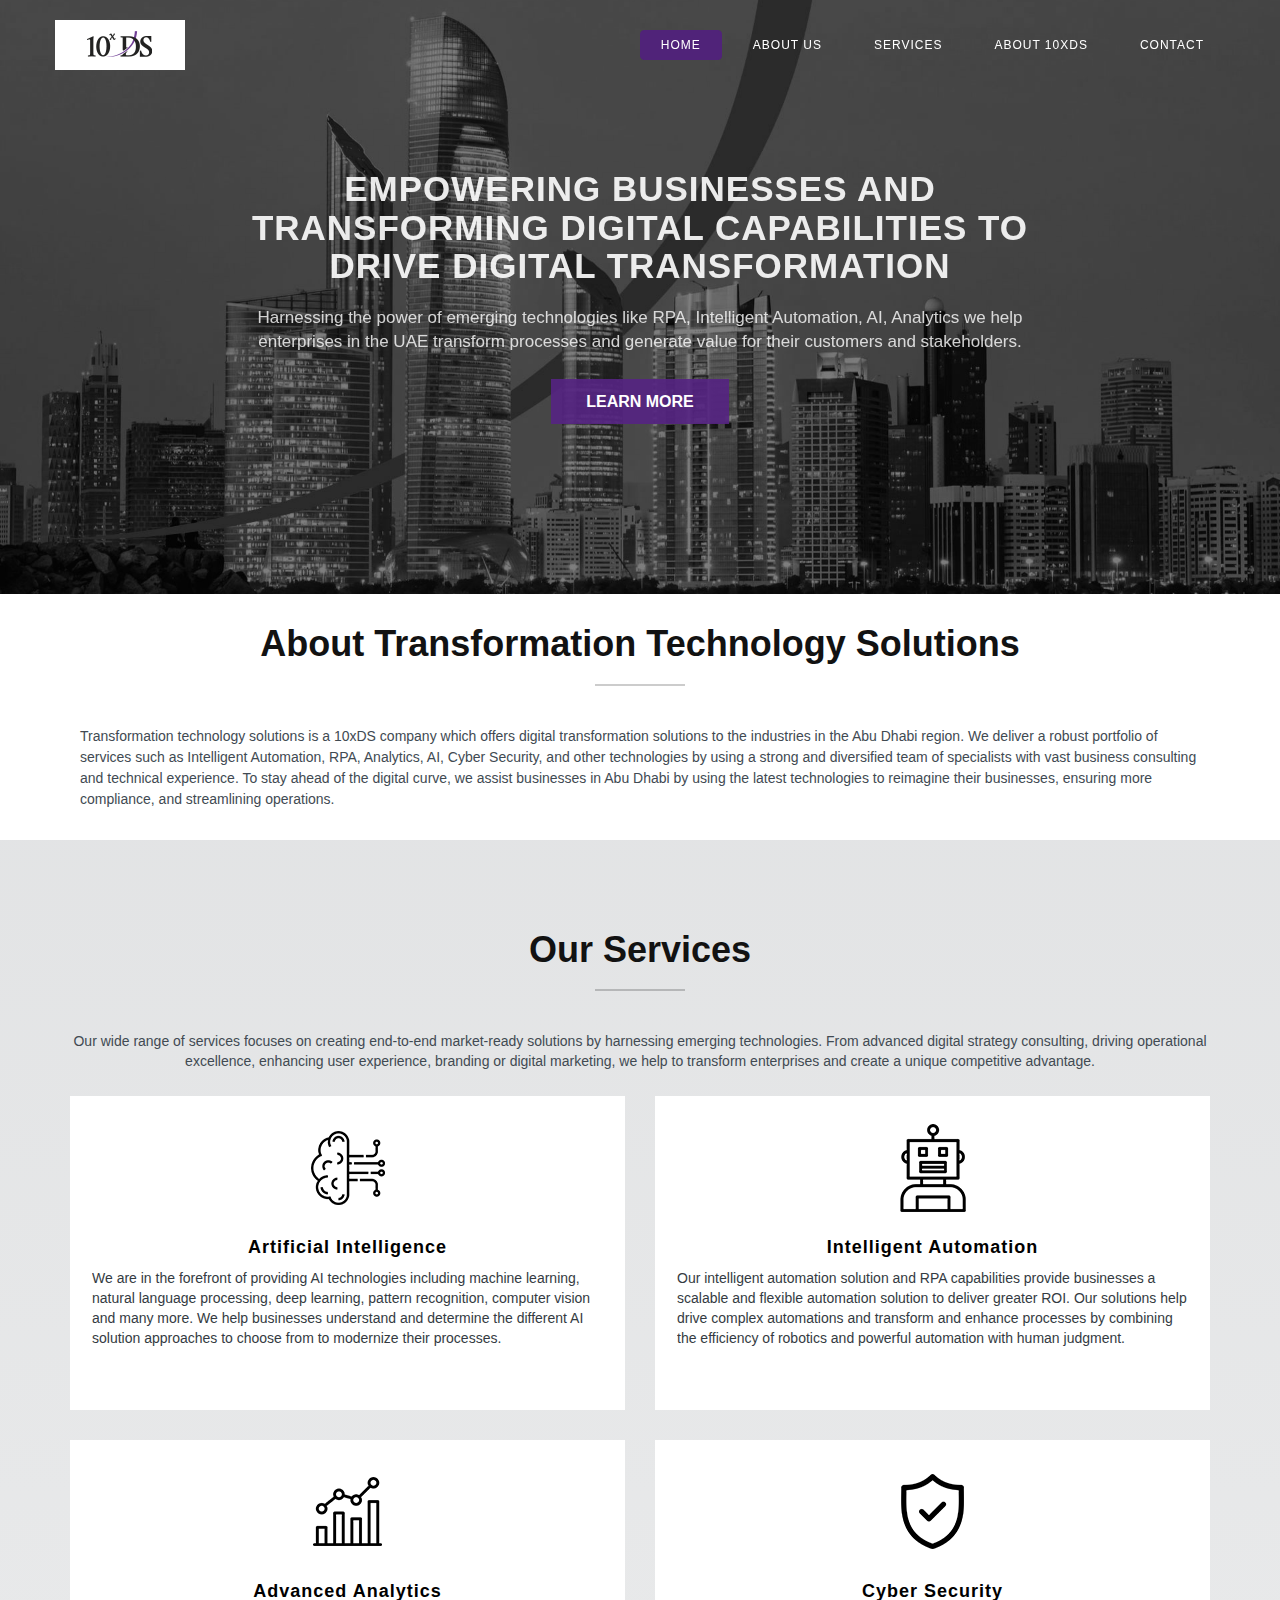
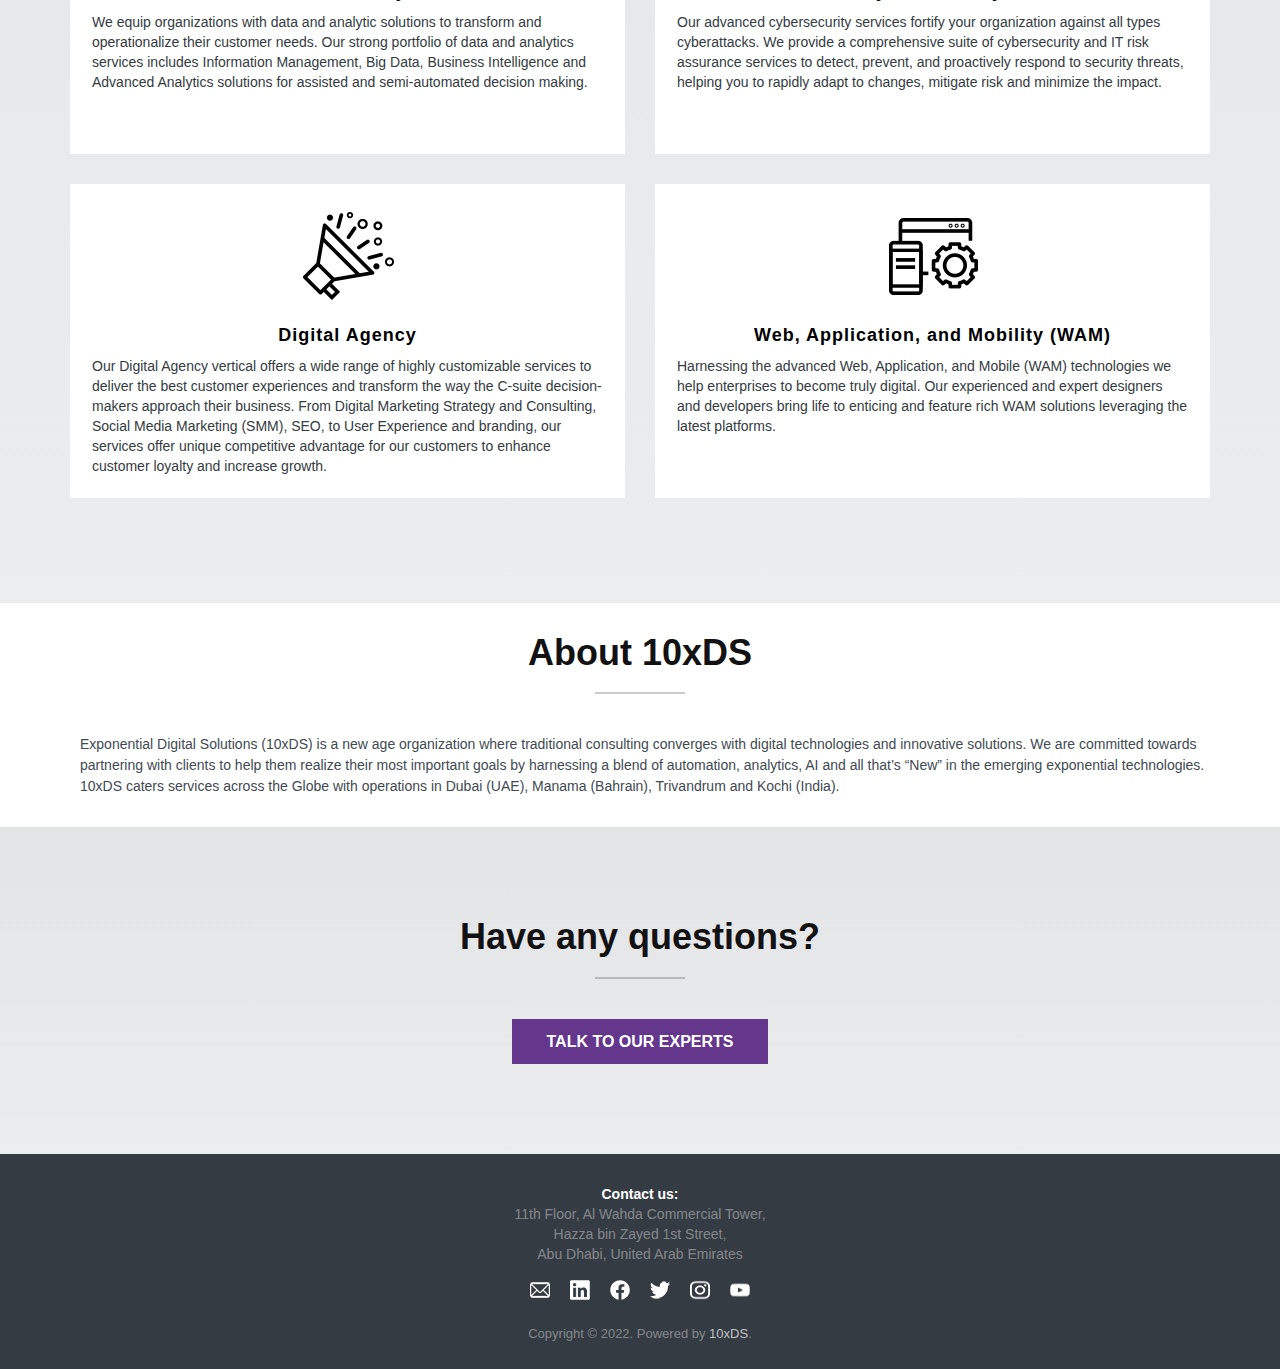
==== commit d143d35e: "Image changes" ====
--- a/10xds-abu-dhabi/index.html
+++ b/10xds-abu-dhabi/index.html
@@ -10,6 +10,22 @@
     <meta name="description"
         content="Harnessing the power AI, RPA, intelligent automation & analytics we help enterprises in UAE transform processes and generate value for their customers" />
 
+    <meta property="og:title" content="RPA & AI solutions company UAE | Transformation Technology Solutions">
+    <meta property="og:site_name" content="Transformation Technology Solutions">
+    <meta property="og:url" content="https://transformationtechnologysolutions.com/">
+    <meta property="og:description"
+        content="Harnessing the power of AI, RPA, intelligent automation & analytics we help enterprises in UAE transform processes and generate value for their customers">
+    <meta property="og:type" content="business.business">
+    <meta property="og:image" content="https://transformationtechnologysolutions.com/img/head-10xds.png">
+
+    <meta name="twitter:card" content="summary_large_image">
+    <meta name="twitter:site" content="@10xds">
+    <meta name="twitter:description"
+        content="Harnessing the power of AI, RPA, intelligent automation & analytics we help enterprises in UAE transform processes and generate value for their customers">
+    <meta name="twitter:title" content="AI & RPA solutions company UAE | Transformation Technology Solutions">
+    <meta name="twitter:image" content="https://transformationtechnologysolutions.com/img/head-10xds.png">
+
+
     <link rel="canonical" href="https://transformationtechnologysolutions.com/" />
 
     <!-- Favicons
@@ -22,6 +38,36 @@
     <!-- Stylesheet
     ================================================== -->
     <link rel="stylesheet" type="text/css" href="css/style.css">
+
+    <!-- Global site tag (gtag.js) - Google Analytics -->
+    <script type="application/ld+json">
+    		{
+    		"@context" : "http://schema.org",
+    		"@type" : "Organization",
+    		"name" : "Technology Transformation Solutions ",
+    		"description": "AI and RPA solutions company offering digital transformation services to UAE and Middle East region",
+    		"url" : "https://transformationtechnologysolutions.com/",
+    		"logo": "https://transformationtechnologysolutions.com/img/logo.png",
+    		"address": {
+    	 "@type": "PostalAddress",
+    	 "streetAddress": "11th Floor, Al Wahda, Commercial Tower, Hazza bin Zayed 1st Street",
+    	 "addressRegion": "Abu Dhabi",
+    	 "addressCountry": "UAE"
+    	 },
+    		"areaServed": "AE",
+    		"sameAs" : [
+    		"https://10xds.com/"
+    		]
+    		}
+    </script>
+    <script async src="https://www.googletagmanager.com/gtag/js?id=G-XCW6CDV1QS"></script>
+    <script>
+        window.dataLayer = window.dataLayer || [];
+        function gtag() { dataLayer.push(arguments); }
+        gtag('js', new Date());
+
+        gtag('config', 'G-XCW6CDV1QS');
+    </script>
 </head>
 
 <body id="page-top" data-spy="scroll" data-target=".navbar-fixed-top">
